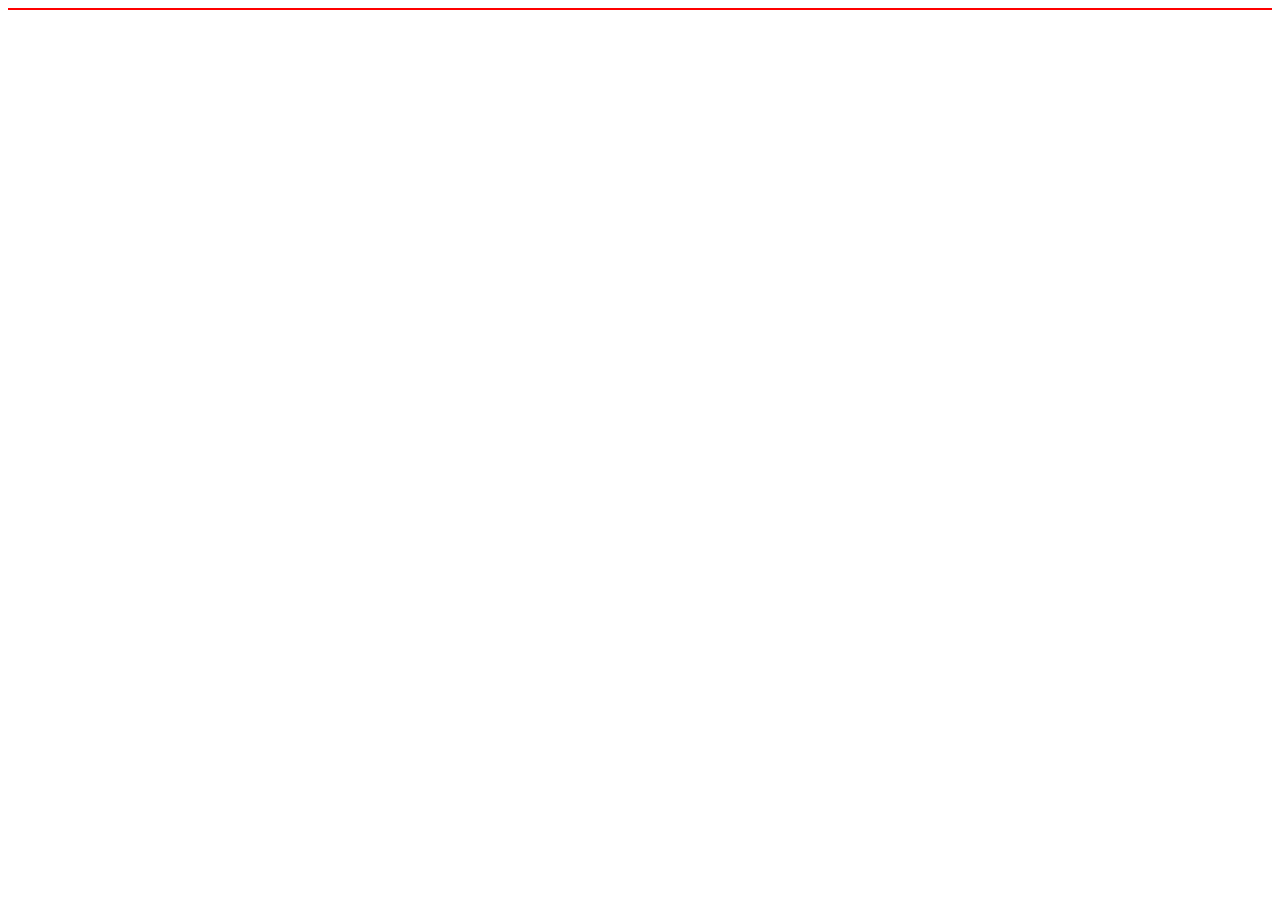
==== d3/index.html @ a4bb75e7 "D3 learning" ====
<!DOCTYPE html>
<html>
    <head>
        <meta charset="utf-8" />
        <script src="http://d3js.org/d3.v3.min.js" charset="utf-8"></script>
        <style type="text/css">
            #timeline {
                border: 1px solid red;
            }
        </style>
    </head>
    <body>
        <div id="timeline"></div>
        <script src="js/timeline.js"></script>
    </body>
</html>
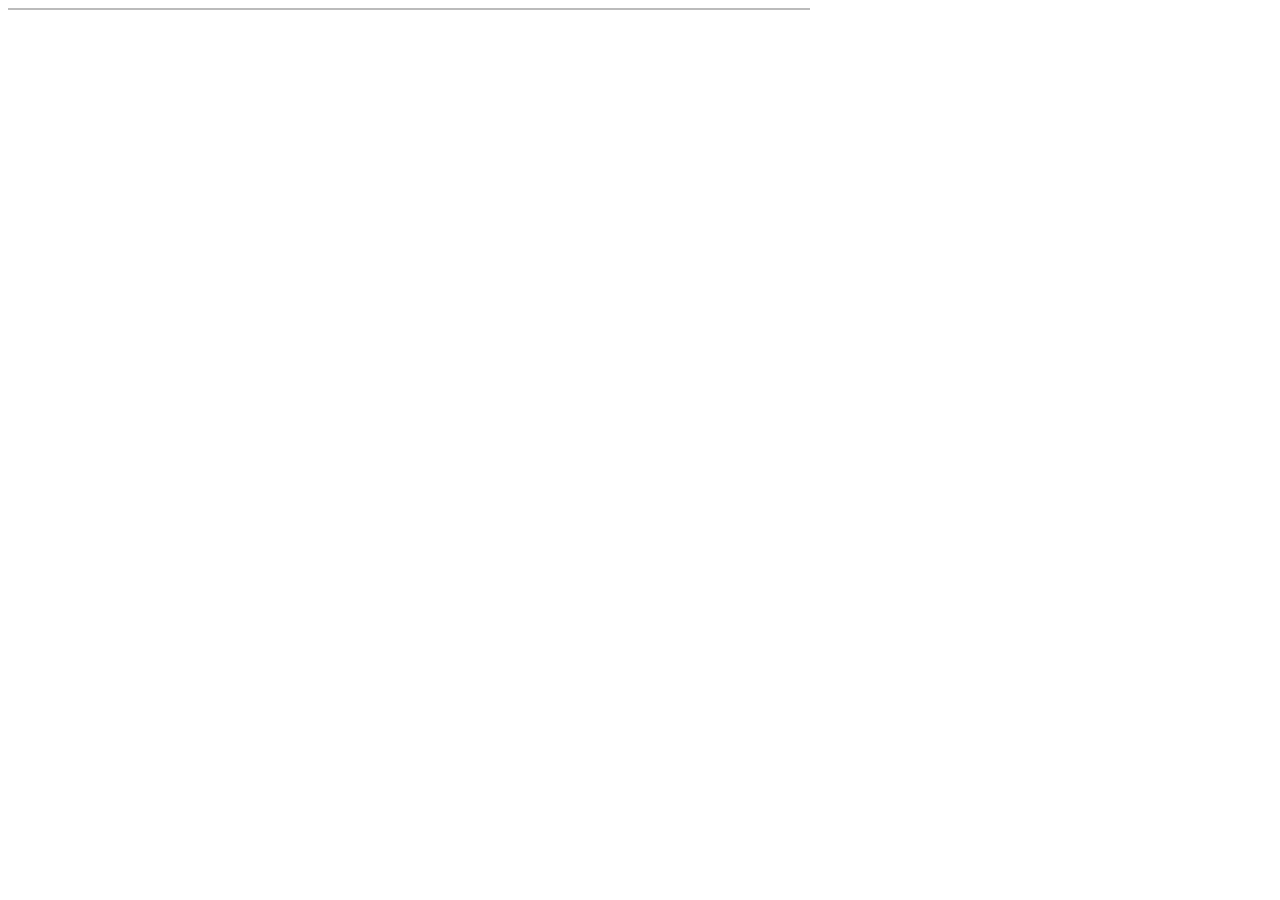
==== commit e7f9d10a: "Displayed x-axis" ====
--- a/d3/index.html
+++ b/d3/index.html
@@ -4,8 +4,24 @@
         <meta charset="utf-8" />
         <script src="http://d3js.org/d3.v3.min.js" charset="utf-8"></script>
         <style type="text/css">
+            body {
+                font: 12px sans-serif;
+            }
+
             #timeline {
-                border: 1px solid red;
+                border: 1px solid #BBB;
+                width: 800px;
+            }
+
+            .x-axis path, .x-axis line {
+                fill: none;
+                stroke: #000;
+                shape-rendering: crispEdges;
+            }
+
+            text.label {
+                font-size: 10px;
+                font-weight: bold;
             }
         </style>
     </head>
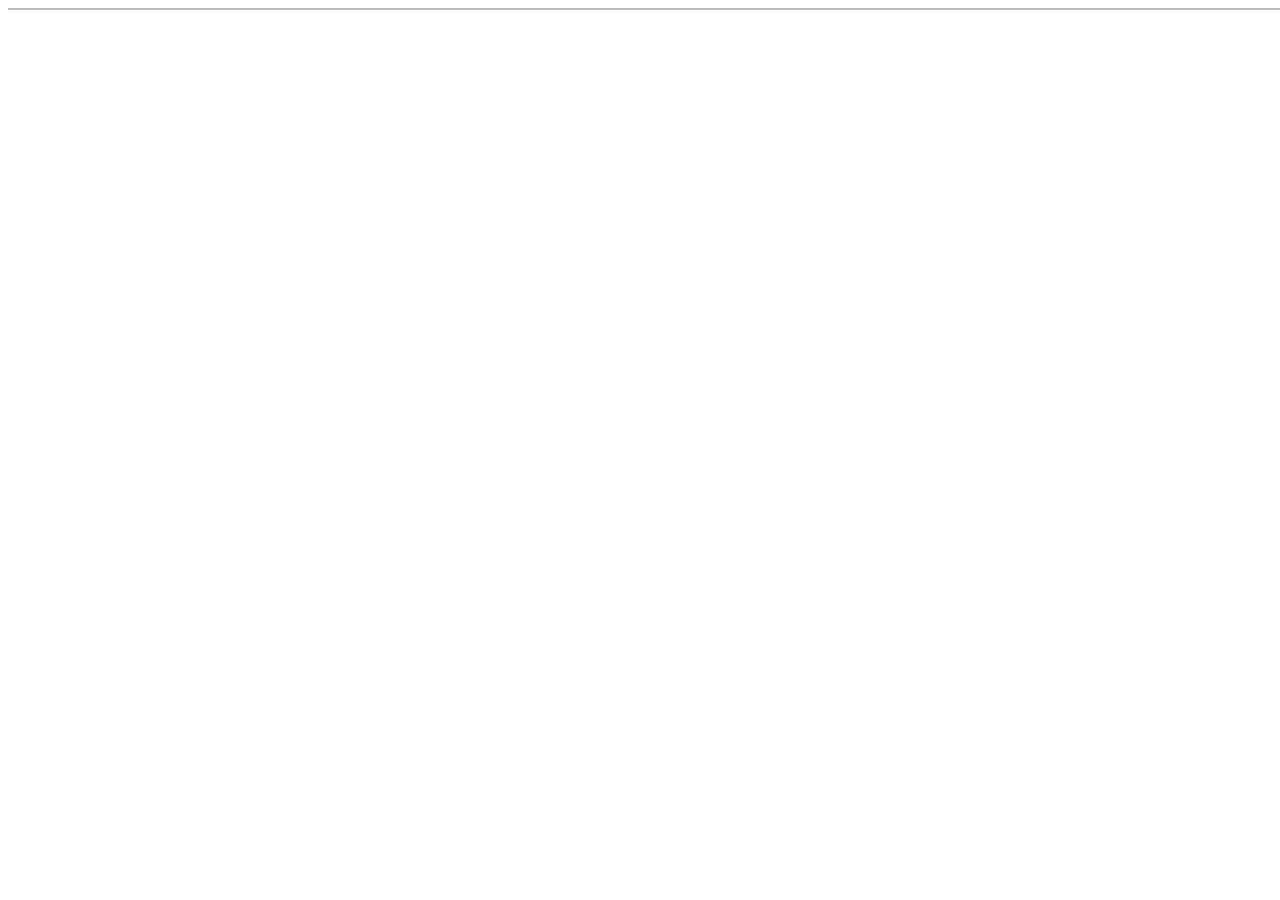
==== commit d97ffe1e: "Added timescale for x-axis and tooltips" ====
--- a/d3/index.html
+++ b/d3/index.html
@@ -3,25 +3,59 @@
     <head>
         <meta charset="utf-8" />
         <script src="http://d3js.org/d3.v3.min.js" charset="utf-8"></script>
+        <script src="http://labratrevenge.com/d3-tip/javascripts/d3.tip.v0.6.3.js"></script>
+        <script src="http://momentjs.com/downloads/moment.min.js"></script>
         <style type="text/css">
             body {
-                font: 12px sans-serif;
+                font: 10px sans-serif;
             }
-
             #timeline {
                 border: 1px solid #BBB;
-                width: 800px;
+                width: 1600px;
             }
-
             .x-axis path, .x-axis line {
                 fill: none;
                 stroke: #000;
                 shape-rendering: crispEdges;
             }
-
             text.label {
                 font-size: 10px;
-                font-weight: bold;
+                /*font-weight: bold;*/
+            }
+            .grid .tick {
+                stroke: lightgrey;
+                stroke-opacity: 0.3;
+                shape-rendering: crispEdges;
+            }
+            .grid path {
+                stroke-width: 0;
+            }
+            .d3-tip {
+                line-height: 1;
+                padding: 8px;
+                background: rgba(0, 0, 0, 0.8);
+                color: #fff;
+                border-radius: 2px;
+            }
+
+            /* Creates a small triangle extender for the tooltip */
+            .d3-tip:after {
+                box-sizing: border-box;
+                display: inline;
+                font-size: 10px;
+                width: 100%;
+                line-height: 1;
+                color: rgba(0, 0, 0, 0.8);
+                content: "\25BC";
+                position: absolute;
+                text-align: center;
+            }
+
+            /* Style northward tooltips differently */
+            .d3-tip.n:after {
+                margin: -3px 0 0 0;
+                top: 100%;
+                left: 0;
             }
         </style>
     </head>
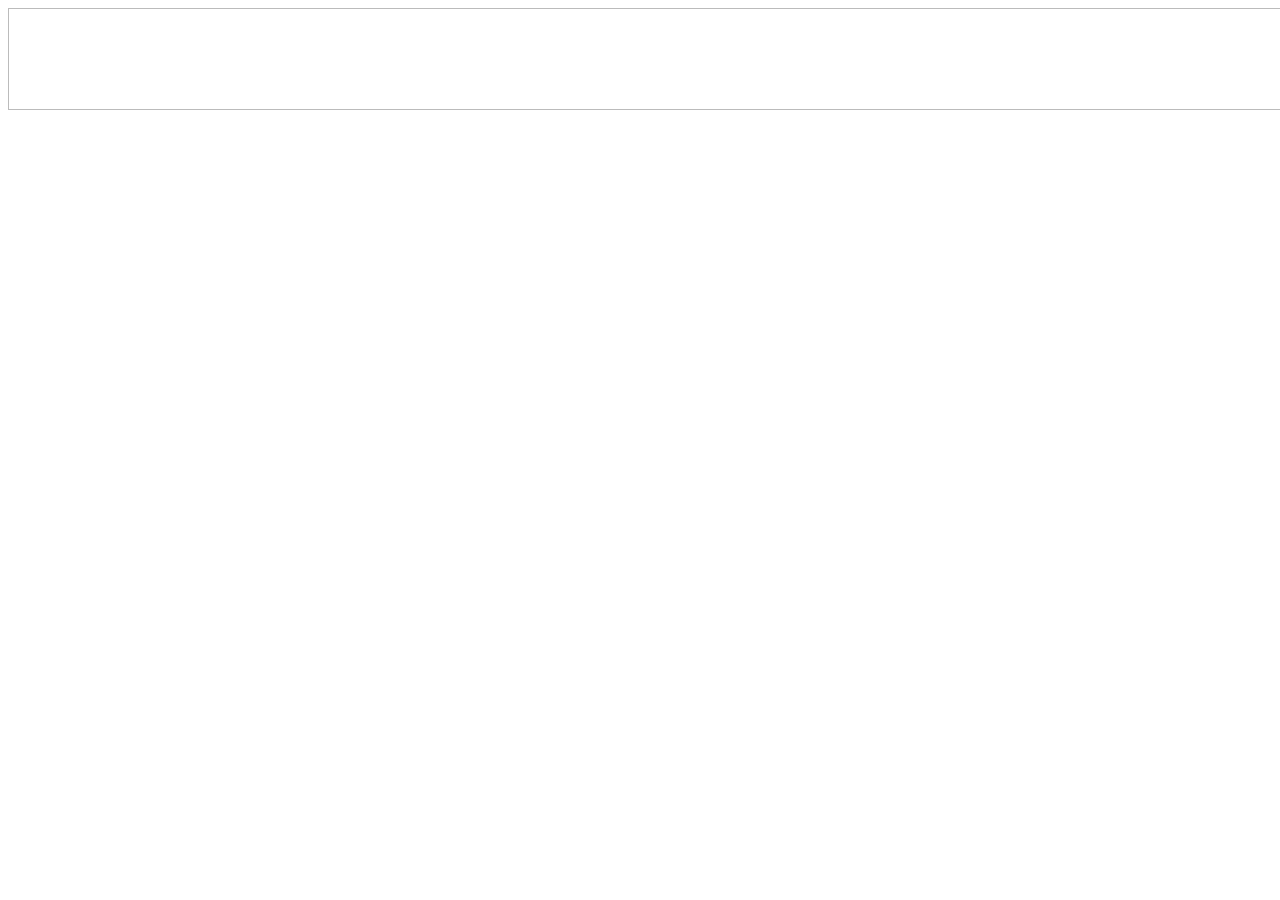
==== commit 3ebd0d29: "Integrated d3 into the plugin" ====
--- a/d3/index.html
+++ b/d3/index.html
@@ -12,6 +12,7 @@
             #timeline {
                 border: 1px solid #BBB;
                 width: 1600px;
+                padding: 50px;
             }
             .x-axis path, .x-axis line {
                 fill: none;
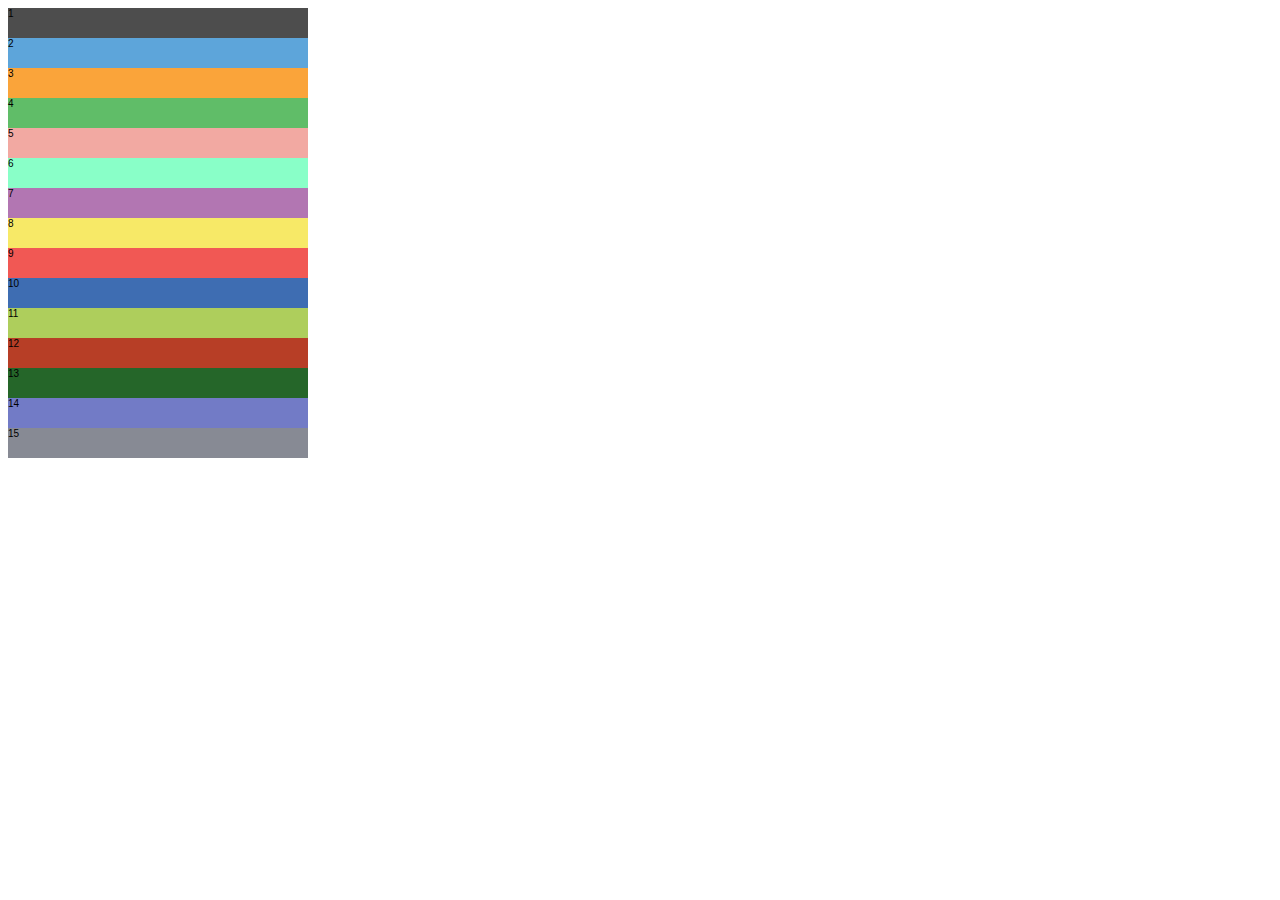
==== commit d9f0d1fe: "Added more colours" ====
--- a/d3/index.html
+++ b/d3/index.html
@@ -61,7 +61,23 @@
         </style>
     </head>
     <body>
-        <div id="timeline"></div>
-        <script src="js/timeline.js"></script>
+        <!--<div id="timeline"></div>-->
+        <div style="background-color: #4D4D4D; width: 300px; height: 30px">1</div>
+        <div style="background-color: #5DA5DA; width: 300px; height: 30px">2</div>
+        <div style="background-color: #FAA43A; width: 300px; height: 30px">3</div>
+        <div style="background-color: #60BD68; width: 300px; height: 30px">4</div>
+        <div style="background-color: #F2A9A2; width: 300px; height: 30px">5</div>
+        <div style="background-color: #89FFC8; width: 300px; height: 30px">6</div>
+        <div style="background-color: #B276B2; width: 300px; height: 30px">7</div>
+        <div style="background-color: #F7E967; width: 300px; height: 30px">8</div>
+        <div style="background-color: #F15854; width: 300px; height: 30px">9</div>
+        <div style="background-color: #3E6DB2; width: 300px; height: 30px">10</div>
+        <div style="background-color: #AECE5C; width: 300px; height: 30px">11</div>
+        <div style="background-color: #B73E26; width: 300px; height: 30px">12</div>
+        <div style="background-color: #256629; width: 300px; height: 30px">13</div>
+        <div style="background-color: #727BC6; width: 300px; height: 30px">14</div>
+        <div style="background-color: #878A94; width: 300px; height: 30px">15</div>
+
+        <!--<script src="js/timeline.js"></script>-->
     </body>
 </html>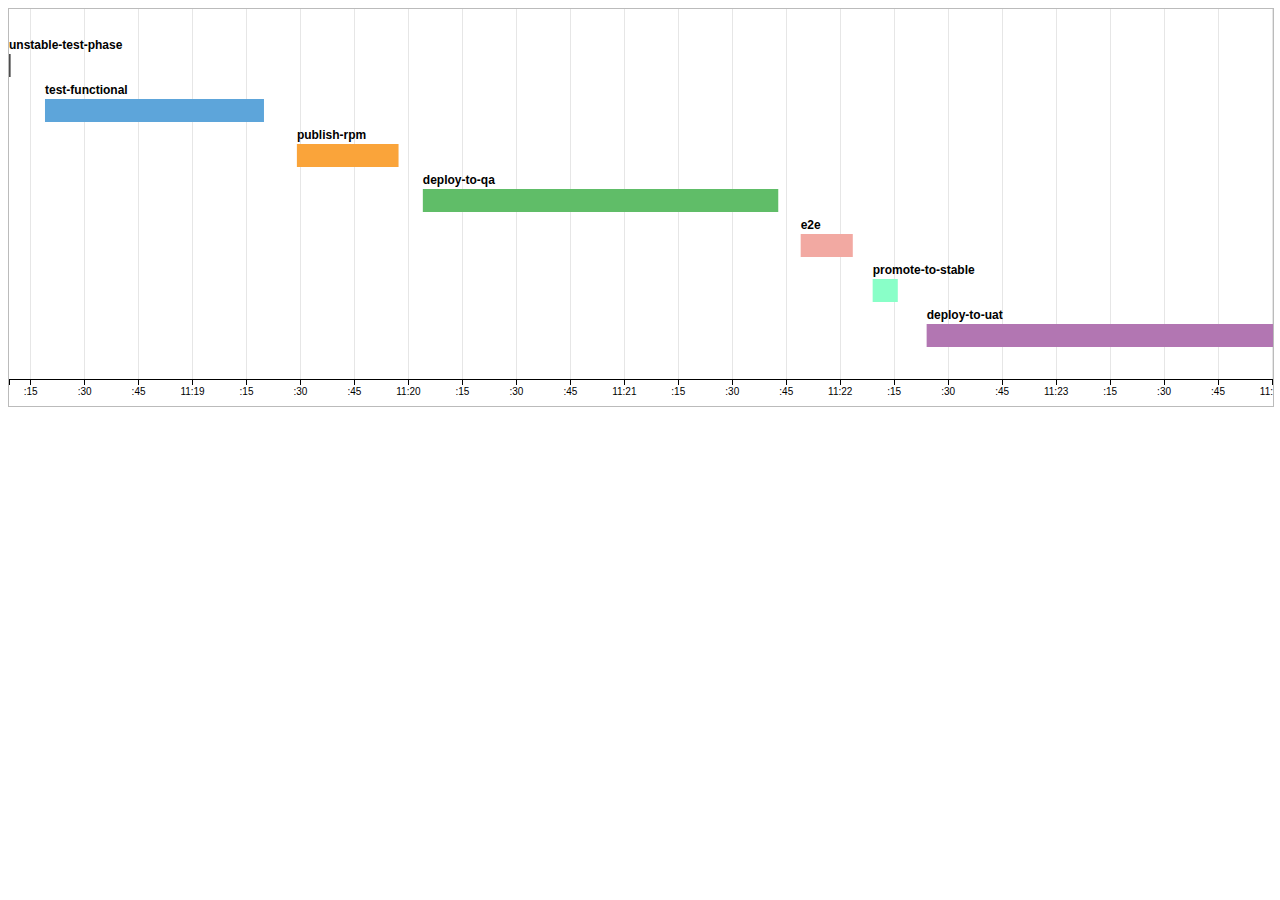
==== commit 94236ca7: "Created a harness for quickly mocking up UI" ====
--- a/d3/index.html
+++ b/d3/index.html
@@ -2,67 +2,39 @@
 <html>
     <head>
         <meta charset="utf-8" />
-        <script src="http://d3js.org/d3.v3.min.js" charset="utf-8"></script>
-        <script src="http://labratrevenge.com/d3-tip/javascripts/d3.tip.v0.6.3.js"></script>
-        <script src="http://momentjs.com/downloads/moment.min.js"></script>
-        <style type="text/css">
-            body {
-                font: 10px sans-serif;
-            }
-            #timeline {
-                border: 1px solid #BBB;
-                width: 1600px;
-                padding: 50px;
-            }
-            .x-axis path, .x-axis line {
-                fill: none;
-                stroke: #000;
-                shape-rendering: crispEdges;
-            }
-            text.label {
-                font-size: 10px;
-                /*font-weight: bold;*/
-            }
-            .grid .tick {
-                stroke: lightgrey;
-                stroke-opacity: 0.3;
-                shape-rendering: crispEdges;
-            }
-            .grid path {
-                stroke-width: 0;
-            }
-            .d3-tip {
-                line-height: 1;
-                padding: 8px;
-                background: rgba(0, 0, 0, 0.8);
-                color: #fff;
-                border-radius: 2px;
-            }
+        <link rel="stylesheet" href="css/timeline.css" />
+        <script src="js/d3.v3.min.js" charset="utf-8"></script>
+        <script src="js/d3.tip.v0.6.3.js"></script>
+        <script src="js/moment.min.js"></script>
+        <script type="text/javascript">
+            document.addEventListener("DOMContentLoaded", function(event) {
+                var timeline = new Timeline({
+                    view: {
+                        getTimelineData: function (callback) {
+                            callback({
+                                responseJSON: JSON.stringify([
+                                    {name: "unstable-test-phase", start: 1435144688995, end: 1435144689448},
+                                    {name: "test-functional", start: 1435144698997, end: 1435144759854},
+                                    {name: "publish-rpm", start: 1435144769001, end: 1435144797254},
+                                    {name: "deploy-to-qa", start: 1435144804005, end: 1435144902780},
+                                    {name: "e2e", start: 1435144909013, end: 1435144923492},
+                                    {name: "promote-to-stable", start: 1435144929017, end: 1435144936001},
+                                    {name: "deploy-to-uat", start: 1435144944019, end: 1435145040276}
+                                ])
+                            });
+                        }
+                    },
+                    containerSelector: '#timeline'
+                });
 
-            /* Creates a small triangle extender for the tooltip */
-            .d3-tip:after {
-                box-sizing: border-box;
-                display: inline;
-                font-size: 10px;
-                width: 100%;
-                line-height: 1;
-                color: rgba(0, 0, 0, 0.8);
-                content: "\25BC";
-                position: absolute;
-                text-align: center;
-            }
-
-            /* Style northward tooltips differently */
-            .d3-tip.n:after {
-                margin: -3px 0 0 0;
-                top: 100%;
-                left: 0;
-            }
-        </style>
+                timeline.init();
+            });
+        </script>
     </head>
     <body>
-        <!--<div id="timeline"></div>-->
-        <div style="background-color: #4D4D4D; width: 300px; height: 30px">1</div>
+        <div id="timeline"></div>
+
+        <!--<div style="background-color: #4D4D4D; width: 300px; height: 30px">1</div>
         <div style="background-color: #5DA5DA; width: 300px; height: 30px">2</div>
         <div style="background-color: #FAA43A; width: 300px; height: 30px">3</div>
         <div style="background-color: #60BD68; width: 300px; height: 30px">4</div>
@@ -76,8 +48,8 @@
         <div style="background-color: #B73E26; width: 300px; height: 30px">12</div>
         <div style="background-color: #256629; width: 300px; height: 30px">13</div>
         <div style="background-color: #727BC6; width: 300px; height: 30px">14</div>
-        <div style="background-color: #878A94; width: 300px; height: 30px">15</div>
+        <div style="background-color: #878A94; width: 300px; height: 30px">15</div>-->
 
-        <!--<script src="js/timeline.js"></script>-->
+        <script src="js/timeline.js"></script>
     </body>
 </html>--- a/d3/css/timeline.css
+++ b/d3/css/timeline.css
@@ -0,0 +1,54 @@
+#timeline {
+    border: 1px solid #BBB;
+    width: 100%;
+    font: 10px sans-serif;
+}
+
+.x-axis path, .x-axis line {
+    fill: none;
+    stroke: #000;
+    shape-rendering: crispEdges;
+}
+
+text.label {
+    font-size: 12px;
+    font-weight: bold;
+}
+
+.grid .tick {
+    stroke: grey;
+    stroke-opacity: 0.2;
+    shape-rendering: crispEdges;
+}
+
+.grid path {
+    stroke-width: 0;
+}
+
+.d3-tip {
+    line-height: 1;
+    padding: 8px;
+    background: rgba(0, 0, 0, 0.8);
+    color: #fff;
+    border-radius: 2px;
+}
+
+/* Creates a small triangle extender for the tooltip */
+.d3-tip:after {
+    box-sizing: border-box;
+    display: inline;
+    font-size: 10px;
+    width: 100%;
+    line-height: 1;
+    color: rgba(0, 0, 0, 0.8);
+    content: "\25BC";
+    position: absolute;
+    text-align: center;
+}
+
+/* Style northward tooltips differently */
+.d3-tip.n:after {
+    margin: -3px 0 0 0;
+    top: 100%;
+    left: 0;
+}